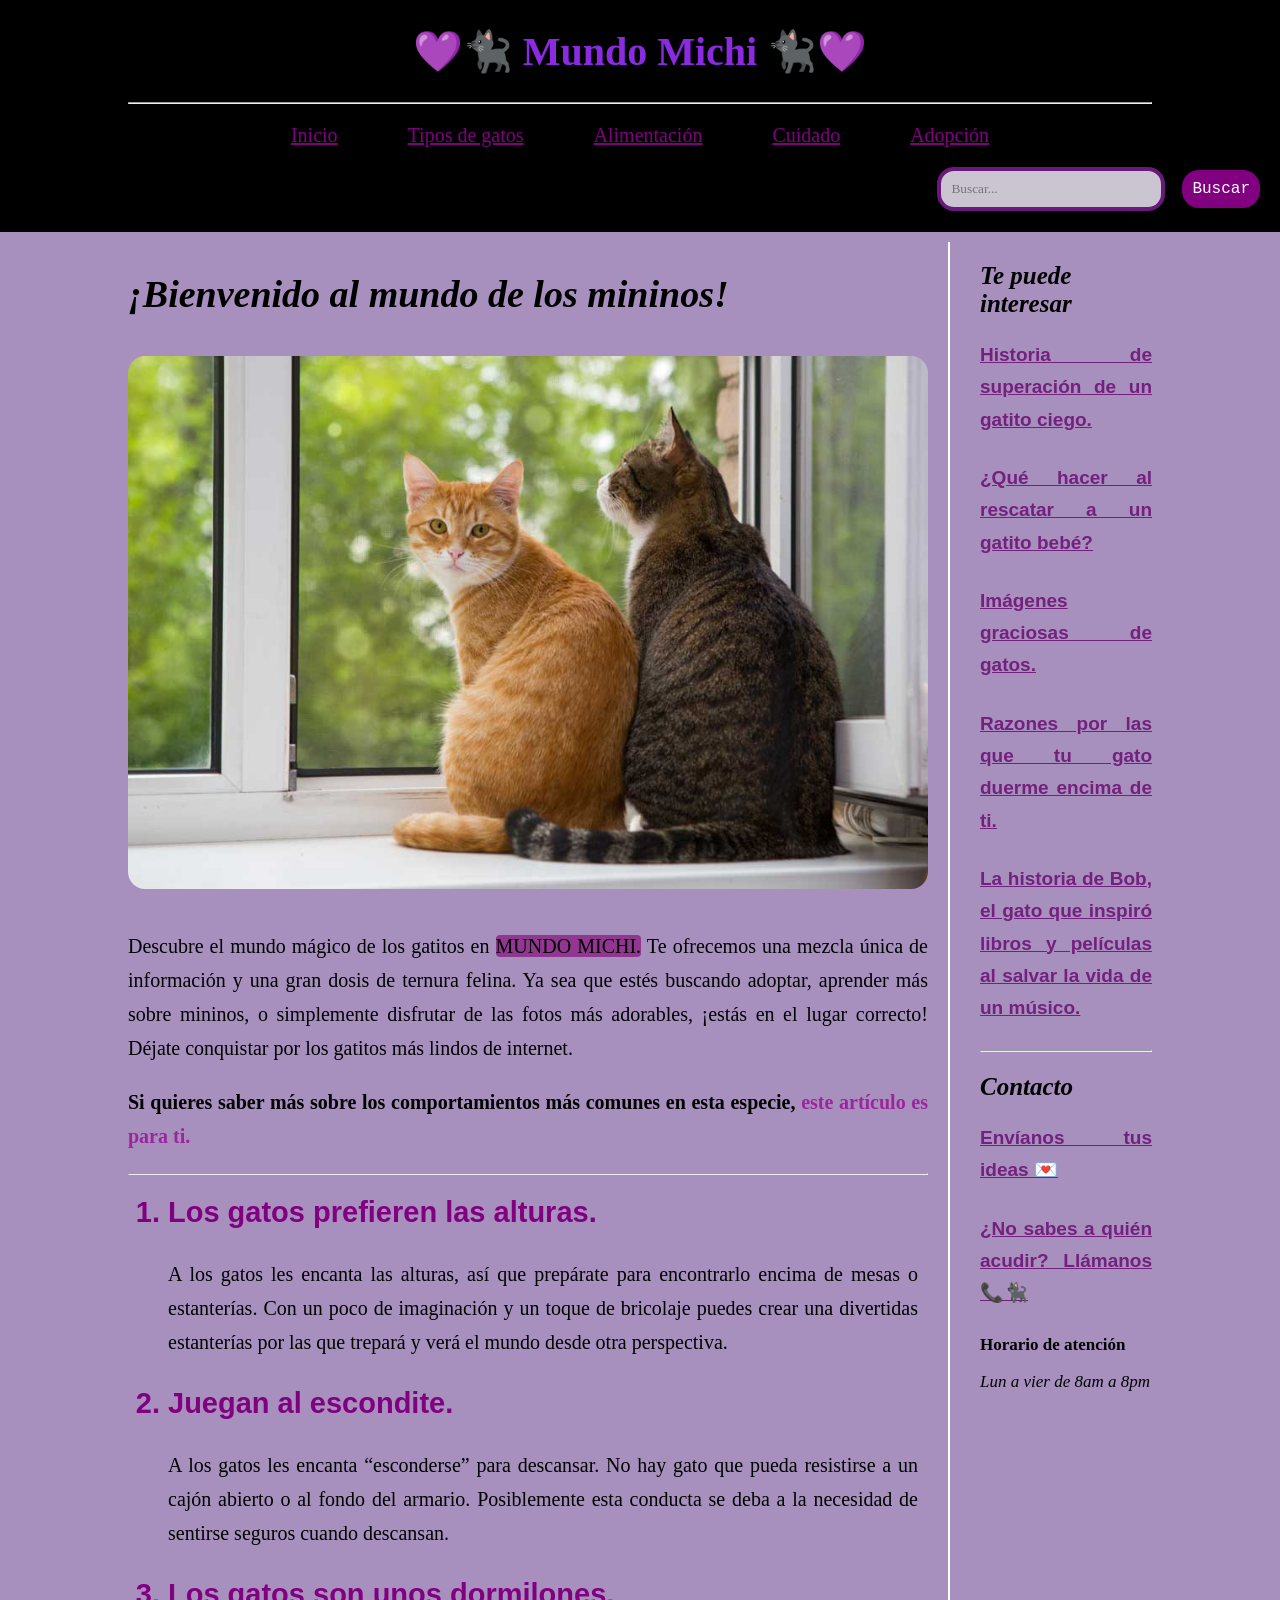
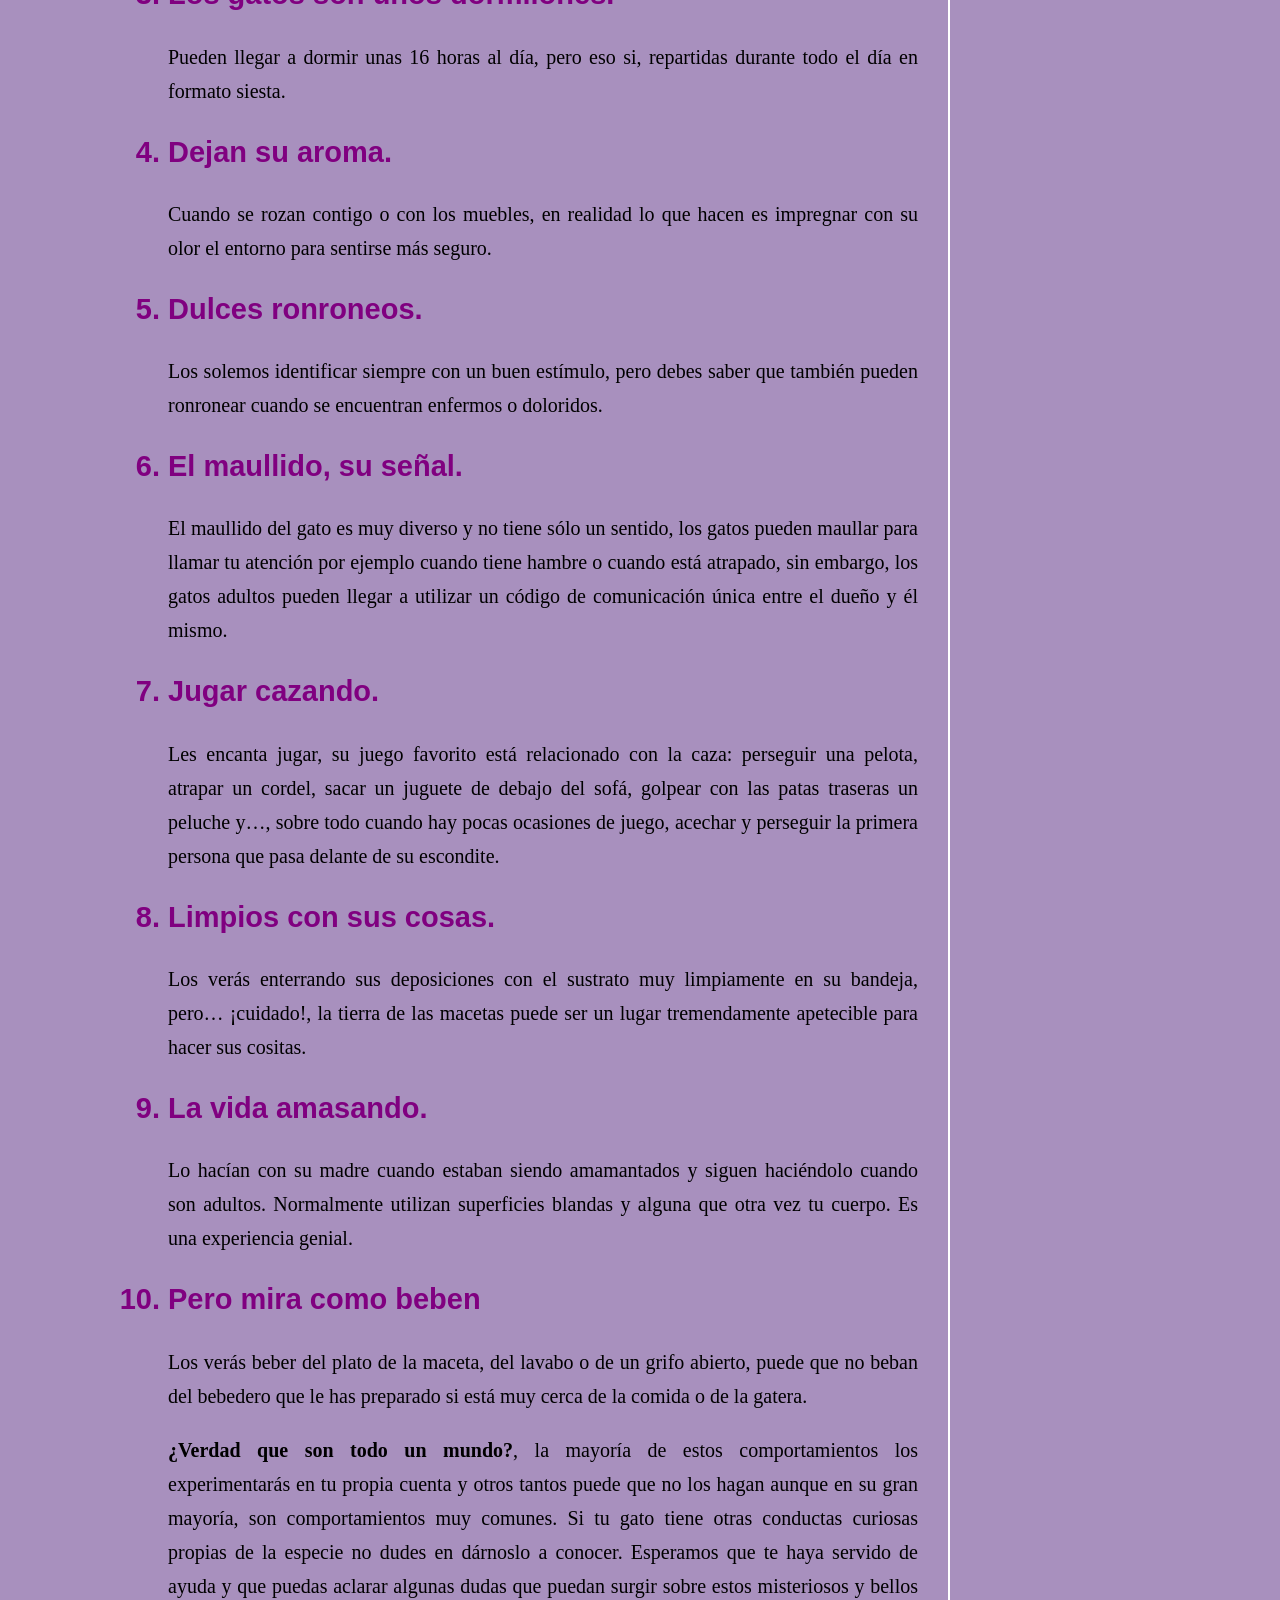
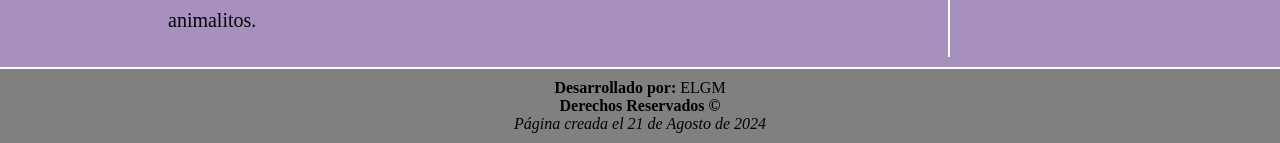
==== index.html @ 1149652b "Creación de la página número 4" ====
<!DOCTYPE html>
<html lang="en">
<head>
    <meta charset="UTF-8">
    <meta name="viewport" content="width=device-width, initial-scale=1.0">
    <title>MundoMichi</title>
    <link rel="stylesheet" href="estilos.css">
</head>
<body>
    <script src="app.js"></script>
    <header>
        <div class="miau">
            <h1>💜🐈‍⬛ Mundo Michi 🐈‍⬛💜</h1>
            <hr>
            <nav>
                <ul>
                    <li><a href="index.html">Inicio</a></li>
                    <li><a href="TiposDeGatos.html">Tipos de gatos</a></li>
                    <li><a href="Alimentacion.html">Alimentación</a></li>
                    <li><a href="Cuidado.html">Cuidado</a></li>
                    <li><a href="#">Adopción</a></li>
                </ul>
            </nav>
        </div>
            <div class="busqueda">
                <input type="text" class="caja-busqueda" placeholder="Buscar...">
                <button class="boton-busqueda">Buscar</button> 
            </div>
    </header>

    <main class="miau">
        <section class="miau2">
            <article>
                <h2><i>¡Bienvenido al mundo de los mininos!</i></h2>
                <img width="100px" src="img/gatito naranja y gris.jpg" alt="Gatitos naranja y gris">

                <p>Descubre el mundo mágico de los gatitos en <mark>MUNDO MICHI.</mark> Te ofrecemos una mezcla única de información y una gran dosis de ternura felina. Ya sea que estés buscando adoptar, aprender más sobre mininos, o simplemente disfrutar de las fotos más adorables, ¡estás en el lugar correcto! Déjate conquistar por los gatitos más lindos de internet.</p>
                <p><b>Si quieres saber más sobre los comportamientos más comunes en esta especie, <span style="color: rgb(156, 37, 156);">este artículo es para ti.</span></b></p>
                <hr>
                <ol>
                    <li>Los gatos prefieren las alturas.</li>
                    <p>A los gatos les encanta las alturas, así que prepárate para encontrarlo encima de mesas o estanterías. Con un poco de imaginación y un toque de bricolaje puedes crear una divertidas estanterías por las que trepará y verá el mundo desde otra perspectiva.</p>

                    <li>Juegan al escondite.</li>
                    <p>A los gatos les encanta “esconderse” para descansar. No hay gato que pueda resistirse a un cajón abierto o al fondo del armario. Posiblemente esta conducta se deba a la necesidad de sentirse seguros cuando descansan.</p>

                    <li>Los gatos son unos dormilones.</li>
                    <p>Pueden llegar a dormir unas 16 horas al día, pero eso si, repartidas durante todo el día en formato siesta.</p>

                    <li>Dejan su aroma.</li>
                    <p>Cuando se rozan contigo o con los muebles, en realidad lo que hacen es impregnar con su olor el entorno para sentirse más seguro.</p>

                    <li>Dulces ronroneos.</li>
                    <p>Los solemos identificar siempre con un buen estímulo, pero debes saber que también pueden ronronear cuando se encuentran enfermos o doloridos.</p>

                    <li>El maullido, su señal.</li>
                    <p>El maullido del gato es muy diverso y no tiene sólo un sentido, los gatos pueden maullar para llamar tu atención por ejemplo cuando tiene hambre o cuando está atrapado, sin embargo, los gatos adultos pueden llegar a utilizar un código de comunicación única entre el dueño y él mismo.</p>

                    <li>Jugar cazando.</li>
                    <p>Les encanta jugar, su juego favorito está relacionado con la caza: perseguir una pelota, atrapar un cordel, sacar un juguete de debajo del sofá, golpear con las patas traseras un peluche y…, sobre todo cuando hay pocas ocasiones de juego, acechar y perseguir la primera persona que pasa delante de su escondite.</p>

                    <li>Limpios con sus cosas.</li>
                    <p>Los verás enterrando sus deposiciones con el sustrato muy limpiamente en su bandeja, pero… ¡cuidado!, la tierra de las macetas puede ser un lugar tremendamente apetecible para hacer sus cositas.</p>

                    <li>La vida amasando.</li>
                    <p>Lo hacían con su madre cuando estaban siendo amamantados y siguen haciéndolo cuando son adultos. Normalmente utilizan superficies blandas y alguna que otra vez tu cuerpo. Es una experiencia genial.</p>

                    <li>Pero mira como beben</li>
                    <p>Los verás beber del plato de la maceta, del lavabo o de un grifo abierto, puede que no beban del bebedero que le has preparado si está muy cerca de la comida o de la gatera.</p>
                    <p><b>¿Verdad que son todo un mundo?</b>, la mayoría de estos comportamientos los experimentarás en tu propia cuenta y otros tantos puede que no los hagan aunque en su gran mayoría, son comportamientos muy comunes. Si tu gato tiene otras conductas curiosas propias de la especie no dudes en dárnoslo a conocer.</a> Esperamos que te haya servido de ayuda y que puedas aclarar algunas dudas que puedan surgir sobre estos misteriosos y bellos animalitos.</p>
                </ol>
            </article>
        </section>

        <aside class="barralat">
            <h2><i>Te puede interesar</i></h2>
            <a href="https://www.infobae.com/mascotas/2023/05/25/la-historia-del-gato-ciego-que-vagaba-por-las-calles-en-busca-de-un-amigo/#:~:text=Un%20gato%20anaranjado%20ciego%20cumpli%C3%B3,le%20pudiera%20cambiar%20la%20vida." target="_blank">Historia de superación de un gatito ciego.</a>

            <a href="https://banapar.org/que-hacer-al-rescatar-un-gato-bebe/#:~:text=Si%20te%20encuentras%20con%20una,seguridad%20de%20volver%20por%20ellos.">¿Qué hacer al rescatar a un gatito bebé?</a>

            <a href="https://unsplash.com/es/s/fotos/memes-de-gatos-graciosos">Imágenes graciosas de gatos.</a>

            <a href="https://www.petys.com/blog-de-expertos/4-razones-por-las-que-tu-gato-duerme-encima-de-ti/#:~:text=Dormir%20sobre%20su%20due%C3%B1o%20es,nosotros%20es%20una%20de%20ellas.">Razones por las que tu gato duerme encima de ti.</a>

            <a href="https://www.clarin.com/viste/historia-bob-gato-salvo-vida-musico-james-bowen-inspiro-libros-peliculas_0_L1JZMlxkY.html#:~:text=Aquel%20d%C3%ADa%20de%202007%2C%20James,y%20otra%20serie%20de%20publicaciones.">La historia de Bob, el gato que inspiró libros y películas al salvar la vida de un músico.</a>
            <hr>
            <h2><i>Contacto</i></h2>
            <a href="mailto: MundoMichi@felinosdelmundo.com">Envíanos tus ideas 💌</a>
            <a href="tel:3131001417">¿No sabes a quién acudir? Llámanos 📞🐈‍⬛</a>
            <p><b>Horario de atención</b></p>
            <p><i>Lun a vier de 8am a 8pm</i></p>
        </aside>
    </main>

    <footer>
        <div>
            <p><b>Desarrollado por:</b> ELGM</p>
            <p><b>Derechos Reservados &copy;</b></p>
        </div>
        <p><time datetime="2024/08/21T11:00"><i>Página creada el 21 de Agosto de 2024</i></time></p>
    </footer>

</body>
</html>
---- estilos.css ----
body {
    background-color: rgb(168, 144, 190);
    padding: 0;
    width: 100%;
    margin: 0;
}

.miau {
    width: 80%;
    margin: 0 auto;
}

.ali {
    width: 80%;
    margin: 0 auto;
}

header {
    background-color: black;
    color:blueviolet;
    font-size: 20px;
    font-family: fantasy;
    text-align: center;
    padding: 1px 0;
}

header h1 {
    text-align: center;
}

main {
    text-align: center;
    font-size: 13px;
    display: flex;
    justify-content: space-between;
    padding: 10px;

}

mark {
    background-color: rgb(145, 54, 145);
    border-radius: 4px;
}

nav ul {
    list-style-type: none;
    margin: 20px 0;
    padding: 0;
    display: flex;
    justify-content: center;
}

nav ul li {
    margin: 0 35px;
}

nav ul li a {
    color: purple;
}

.busqueda {
    display: flex;
    justify-content: flex-end;
    align-items: center;
    margin: 20px;
}

.caja-busqueda {
    width: 100%;
    max-width: 200px;
    padding: 10px;
    margin-right: 17px;
    background-color: rgb(203, 197, 210);
    color: purple;
    font-family: fantasy;
    border-color: rgb(105, 24, 124);
    border-width: 4px;
    border-style: solid;
    border-radius: 17px;
}

.boton-busqueda {
    padding: 10px;
    border: none;
    border-radius: 17px;
    background-color: purple;
    color: white;
    font-size: 16px;
    cursor: pointer;
    font-family: monospace;
}

.miau2 {
    flex: 3;
    padding-right: 20px;
}

.miau2 article {
    margin-bottom: 20px;
}

.miau2 h2 {
    margin-top: 30px;
    text-align: left;
    font-size: 38px;
    font-family: 'Franklin Gothic Medium';
}

.miau2 h3 {
    text-align: left;
    font-size: 20px;
    font-family:'Times New Roman', Times, serif;
    line-height: 1.7;
}

.miau2 p {
    text-align: justify;
    font-size: 20px;
    font-family:'Times New Roman';
    line-height: 1.7;
    max-width: 800px;
}

.miau2 img {
    width: 800px;
    display: block;
    margin: 40px 0;
    border-radius: 17px;
}

.miau2 ol li {
    text-align: justify;
    font-size: 29px;
    font-family:'Gill Sans', 'Gill Sans MT', Calibri, 'Trebuchet MS', sans-serif;
    line-height: 1.7;
    max-width: 600px;
    font-weight: bold;
    color: purple;
}

.miau2 ol p {
    text-align: justify;
    font-size: 20px;
    max-width: 750px;
}

aside.barralat {
    flex: 1;
    padding-left: 30px;
    border-left: 2px solid white;
    text-align: left;
}

aside.barralat h2 {
    margin-top: 30;
    font-size: 25px;
    color: black;
}

aside.barralat ul {
    list-style: none;
    padding: 0;
    margin: 0;
}

aside.barralat li {
    margin-bottom: 10px;
}

aside.barralat a {
    color: rgb(115, 33, 124);
    font-size: 19px;
    font-family:Arial, Helvetica, sans-serif;
    font-weight: bold;
    text-align: justify;
    line-height: 1.7;
    display: block;
    margin-bottom: 26px;
}

aside.barralat p {
    font-size: 17px;
    font-family: 'Times New Roman', Times, serif;
}

aside.barralat iframe {
    display: block;
    margin-bottom: 26px;
}

footer {
    background-color: gray;
    padding: 10px 0;
    text-align: center;
    border-top: 2px solid white;
}

footer p {
    margin: 0;
}

.img-texto {
    display: flex;
    align-items: flex-start;
    gap: 20px;
}

.img {
    max-width: 200px;
    height: 400px;
    object-fit: cover;
    border-radius: 45px;
}

.img-texto-body {
    max-width: 600px;
    text-align: justify;
}

.img-texto-body h3 {
    font-size: 25px;
    color: black;
    padding: 17px;
    margin-bottom: 0px;
}

.img-texto-body p {
    font-size: 20px;
    color: rgb(88, 12, 90);
    line-height: 1.4;
    text-align: justify;
    padding: 17px;
    margin-top: 0px;
    margin-bottom: 0px;
}

.ali article{
    margin-bottom: 20px;
}

.ali h2 {
    margin-top: 30px;
    text-align: center;
    font-size: 38px;
    font-family: 'Franklin Gothic Medium';
}

.ali p {
    text-align: justify;
    font-size: 20px;
    font-family:'Times New Roman';
    line-height: 1.7;
}

.img-texto-ali {
    display: flex;
    gap: 20px;
}

.img-texto-body-ali {
    max-width: 100%;
    text-align: justify;
}

.img-texto-body-ali h3 {
    font-size: 25px;
    color: black;
    padding: 17px;
    margin-bottom: 0px;
}

.img-texto-body-ali p {
    font-size: 17px;
    color: rgb(88, 12, 90);
    line-height: 1.4;
    text-align: justify;
    padding: 17px;
    margin-top: 0px;
    margin-bottom: 0px;
}

.img-ali{
    max-width: 400px;
    height: 300px;
    object-fit: cover;
    border-radius: 45px;
    margin-top: 40px;
}
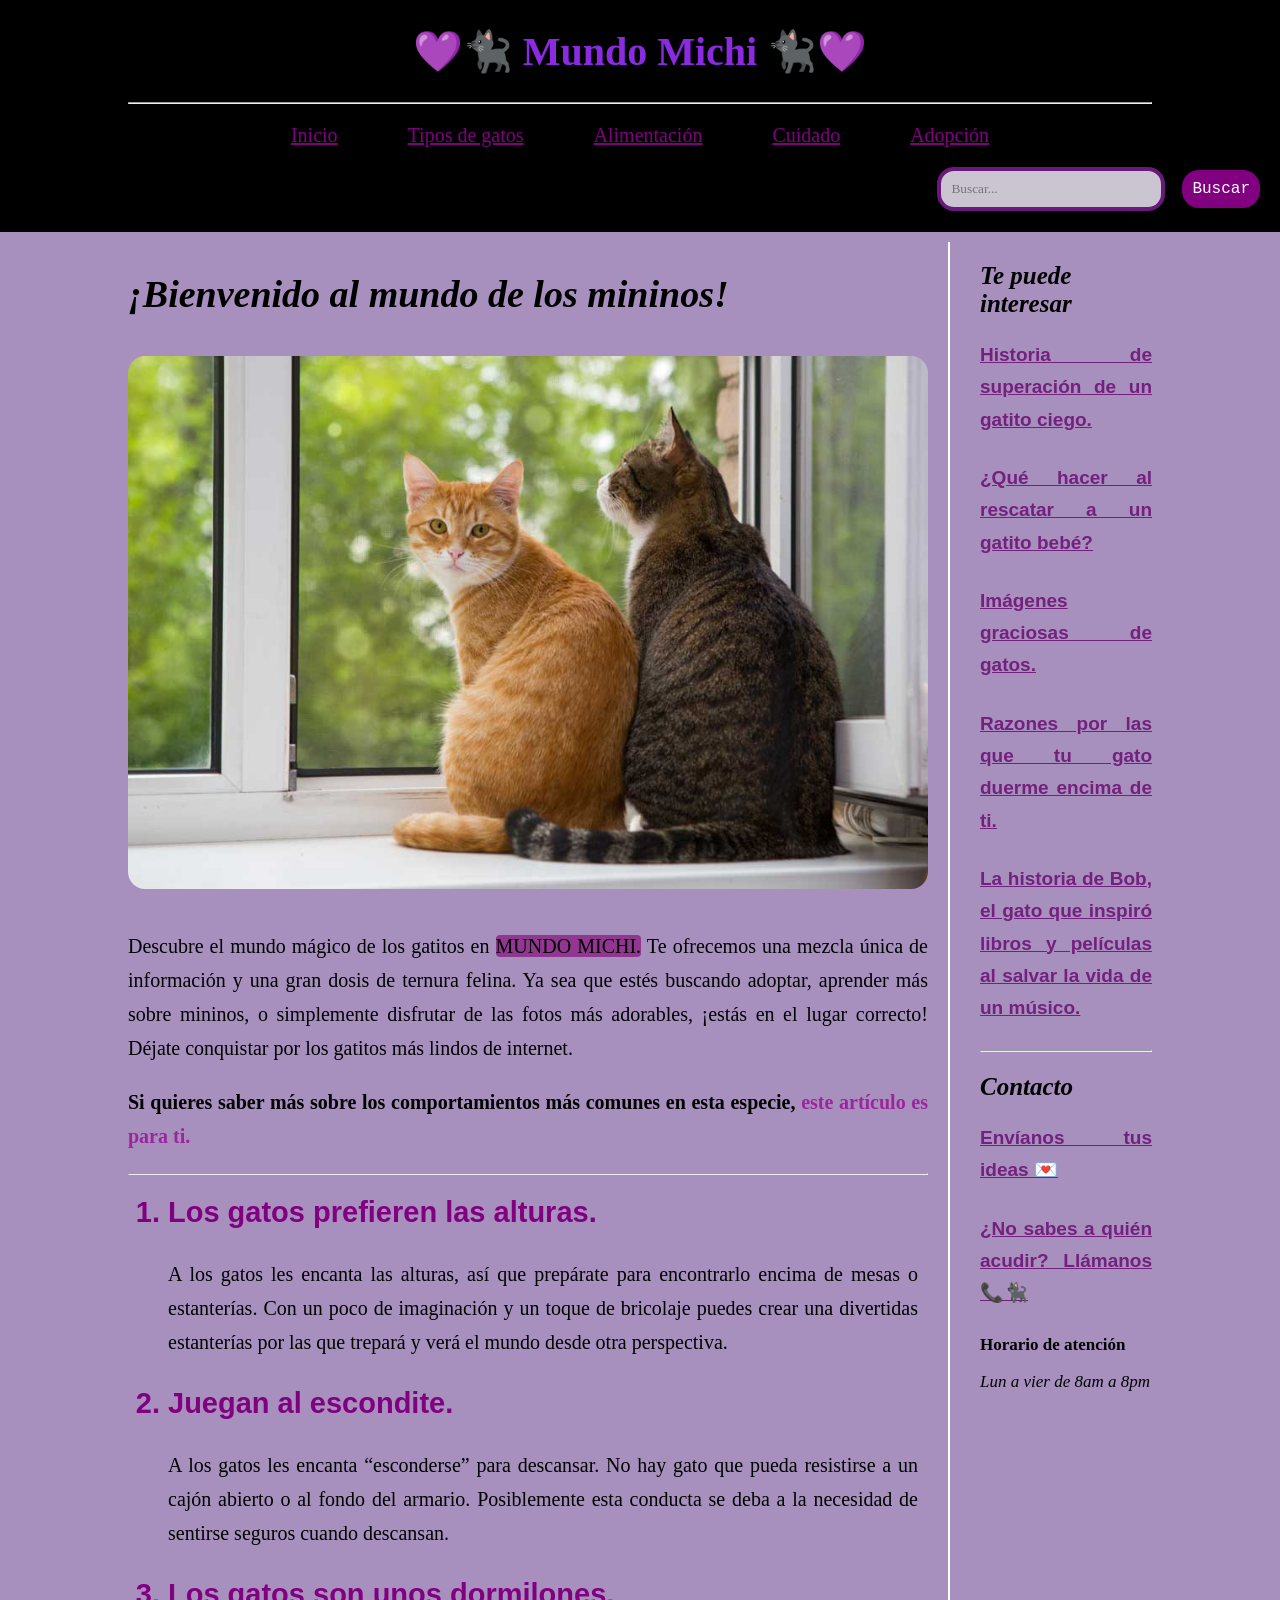
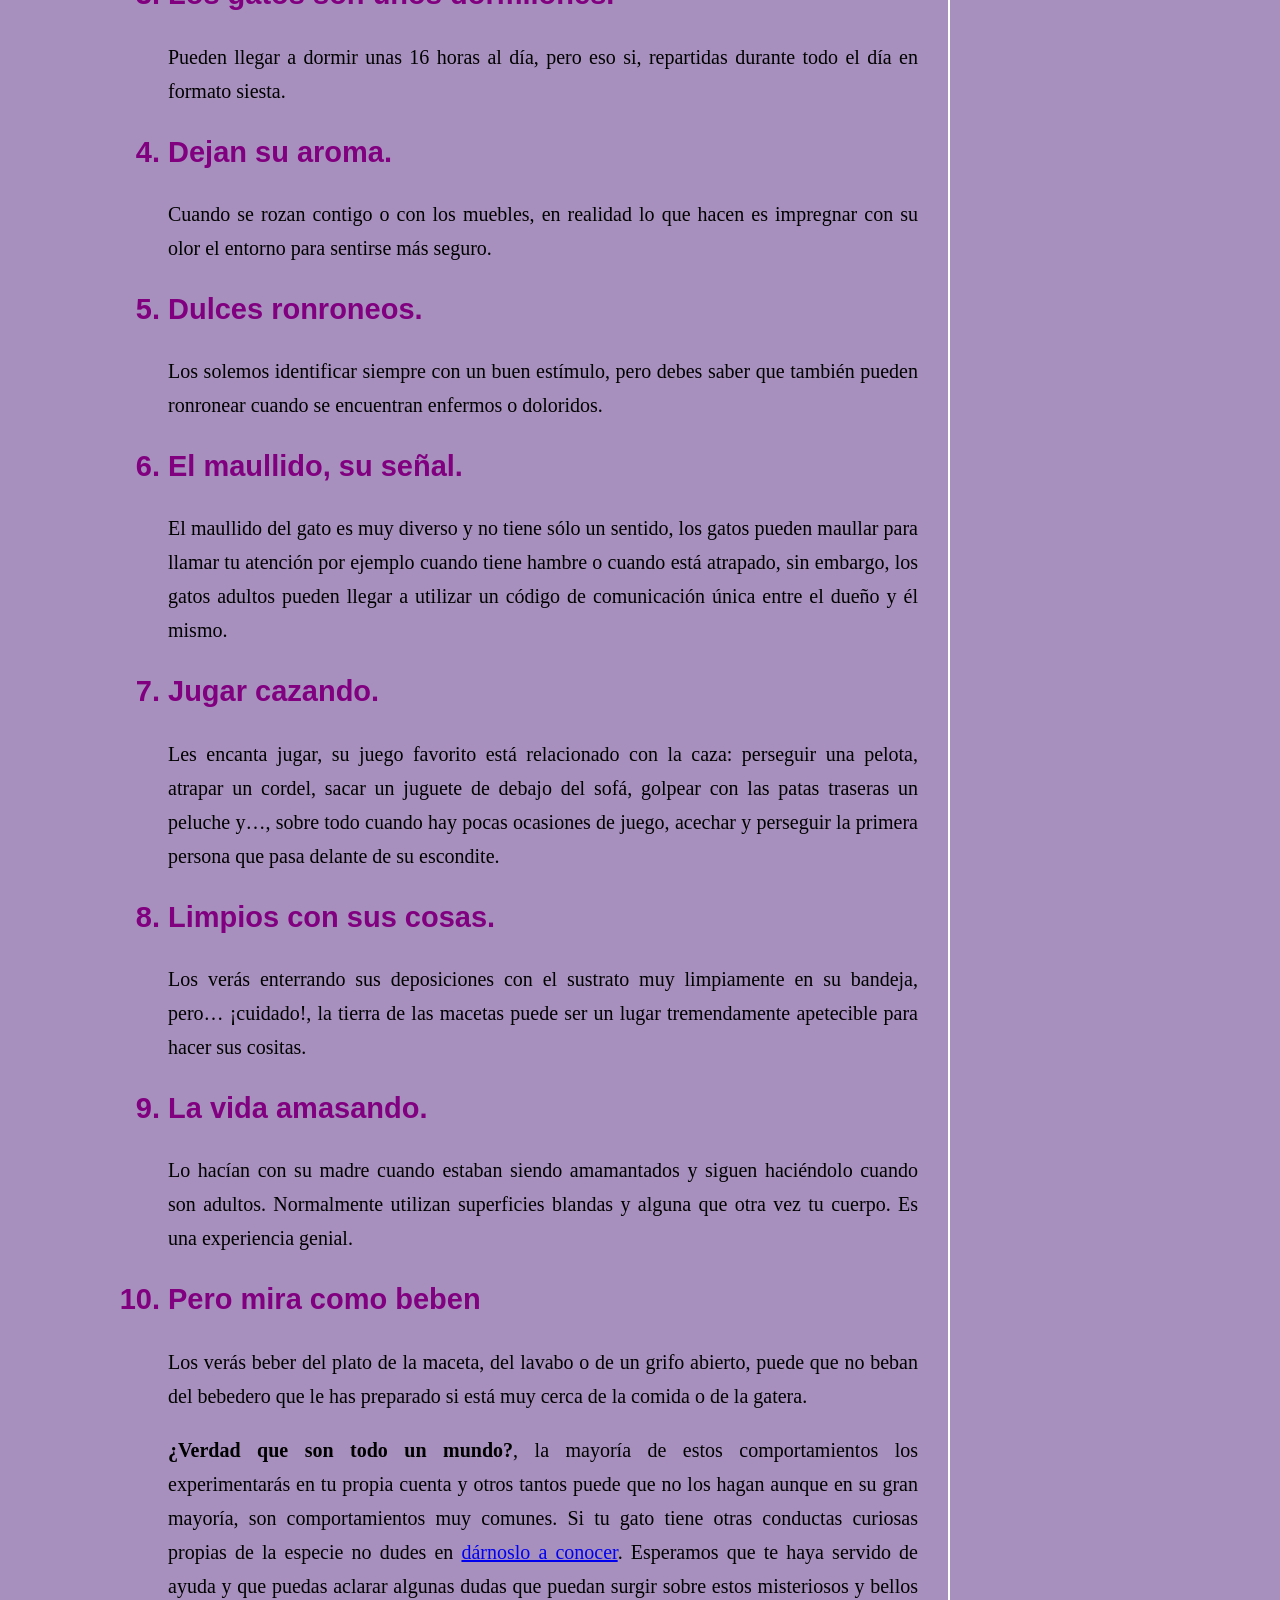
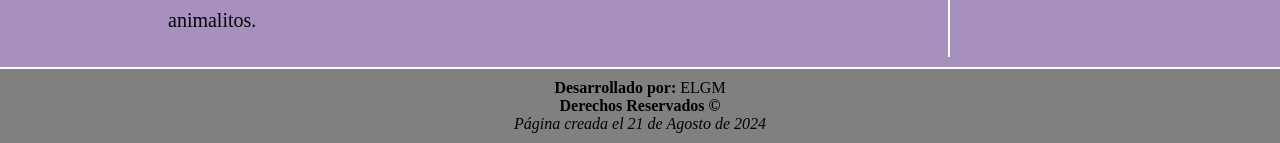
==== commit 65c5396b: "Modificaciones en estilos" ====
--- a/index.html
+++ b/index.html
@@ -67,7 +67,7 @@
 
                     <li>Pero mira como beben</li>
                     <p>Los verás beber del plato de la maceta, del lavabo o de un grifo abierto, puede que no beban del bebedero que le has preparado si está muy cerca de la comida o de la gatera.</p>
-                    <p><b>¿Verdad que son todo un mundo?</b>, la mayoría de estos comportamientos los experimentarás en tu propia cuenta y otros tantos puede que no los hagan aunque en su gran mayoría, son comportamientos muy comunes. Si tu gato tiene otras conductas curiosas propias de la especie no dudes en dárnoslo a conocer.</a> Esperamos que te haya servido de ayuda y que puedas aclarar algunas dudas que puedan surgir sobre estos misteriosos y bellos animalitos.</p>
+                    <p><b>¿Verdad que son todo un mundo?</b>, la mayoría de estos comportamientos los experimentarás en tu propia cuenta y otros tantos puede que no los hagan aunque en su gran mayoría, son comportamientos muy comunes. Si tu gato tiene otras conductas curiosas propias de la especie no dudes en <a href="#Contacto">dárnoslo a conocer</a>.</a> Esperamos que te haya servido de ayuda y que puedas aclarar algunas dudas que puedan surgir sobre estos misteriosos y bellos animalitos.</p>
                 </ol>
             </article>
         </section>
@@ -84,7 +84,7 @@
 
             <a href="https://www.clarin.com/viste/historia-bob-gato-salvo-vida-musico-james-bowen-inspiro-libros-peliculas_0_L1JZMlxkY.html#:~:text=Aquel%20d%C3%ADa%20de%202007%2C%20James,y%20otra%20serie%20de%20publicaciones.">La historia de Bob, el gato que inspiró libros y películas al salvar la vida de un músico.</a>
             <hr>
-            <h2><i>Contacto</i></h2>
+            <h2 id="Contacto"><i>Contacto</i></h2>
             <a href="mailto: MundoMichi@felinosdelmundo.com">Envíanos tus ideas 💌</a>
             <a href="tel:3131001417">¿No sabes a quién acudir? Llámanos 📞🐈‍⬛</a>
             <p><b>Horario de atención</b></p>
--- a/estilos.css
+++ b/estilos.css
@@ -185,7 +185,10 @@
 
 aside.barralat iframe {
     display: block;
-    margin-bottom: 26px;
+    margin-top: 36px;
+    margin-bottom: 36px;
+    width: 300px;
+    height: 215px;
 }
 
 footer {
@@ -285,4 +288,65 @@
     object-fit: cover;
     border-radius: 45px;
     margin-top: 40px;
+    margin-bottom: 40px;
+}
+
+.img-texto-body-ali ul li {
+    text-align: justify;
+    font-size: 17px;
+    font-family:'Gill Sans', 'Gill Sans MT', Calibri, 'Trebuchet MS', sans-serif;
+    line-height: 1.4;
+    max-width: 600px;
+    color: rgb(137, 19, 46);
+}
+
+.sin-punto {
+    list-style-type: none;
+}
+
+aside.alim h4{
+    font-size: 20px;
+    font-family: 'Times New Roman', Times, serif;
+    text-align: center;
+    background-color: rgb(32, 0, 35);
+    color: rgb(174, 142, 173);
+    padding: 20px;
+}
+
+.embed-alim {
+    display: flex;
+    gap: 50px;
+    padding-left: 30px;
+}
+
+embed {
+    width: 450px;
+    height: 300px;
+    border-radius: 40px;
+    margin-top: 10px;
+    margin-bottom: 30px;
+}
+
+video {
+    width: 450px;
+    height: 300px;
+    border-radius: 40px;
+    margin-top: 10px;
+    margin-bottom: 30px;
+}
+
+iframe {
+    width: 450px;
+    height: 300px;
+    border-radius: 40px;
+    margin-top: 10px;
+    margin-bottom: 30px;
+}
+
+.img-minino {
+    width: 800px;
+    height: 500px;
+    border-radius: 40px;
+    margin-top: 5px;
+    margin-bottom: 30px;
 }
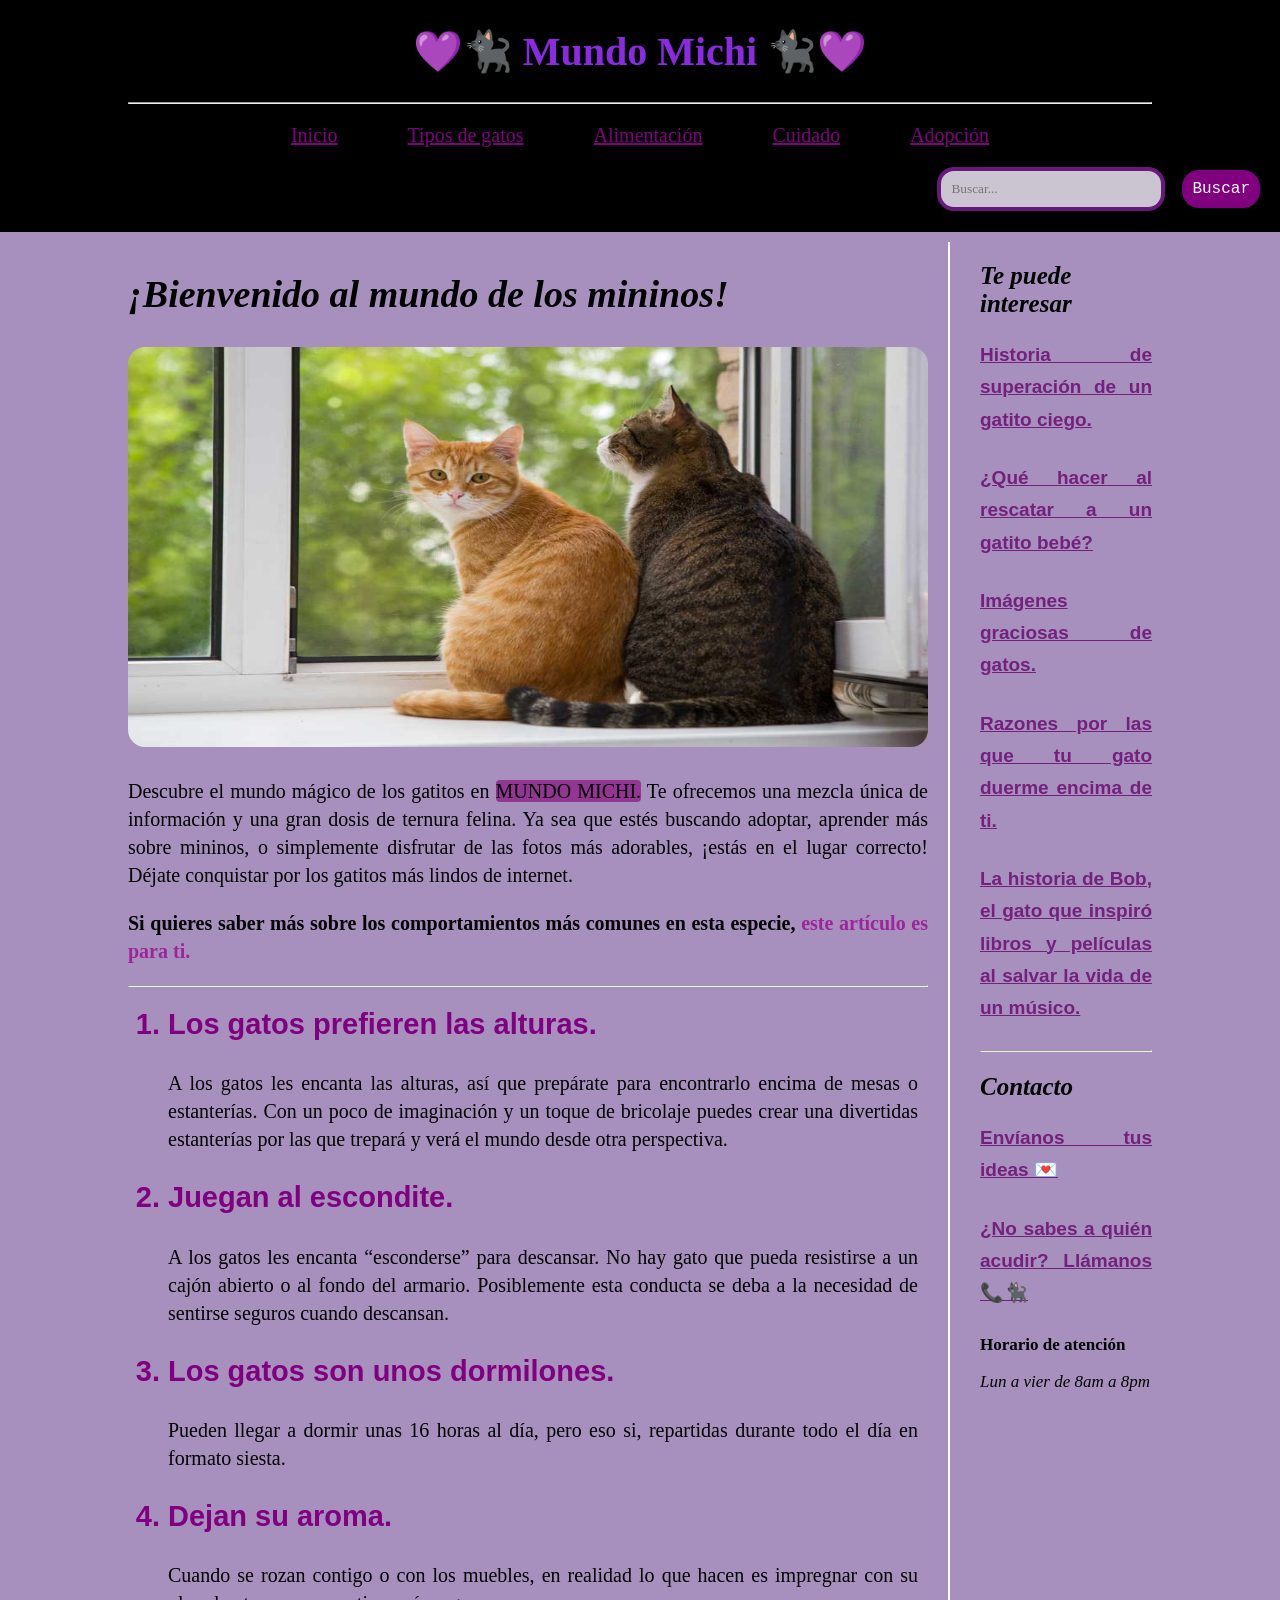
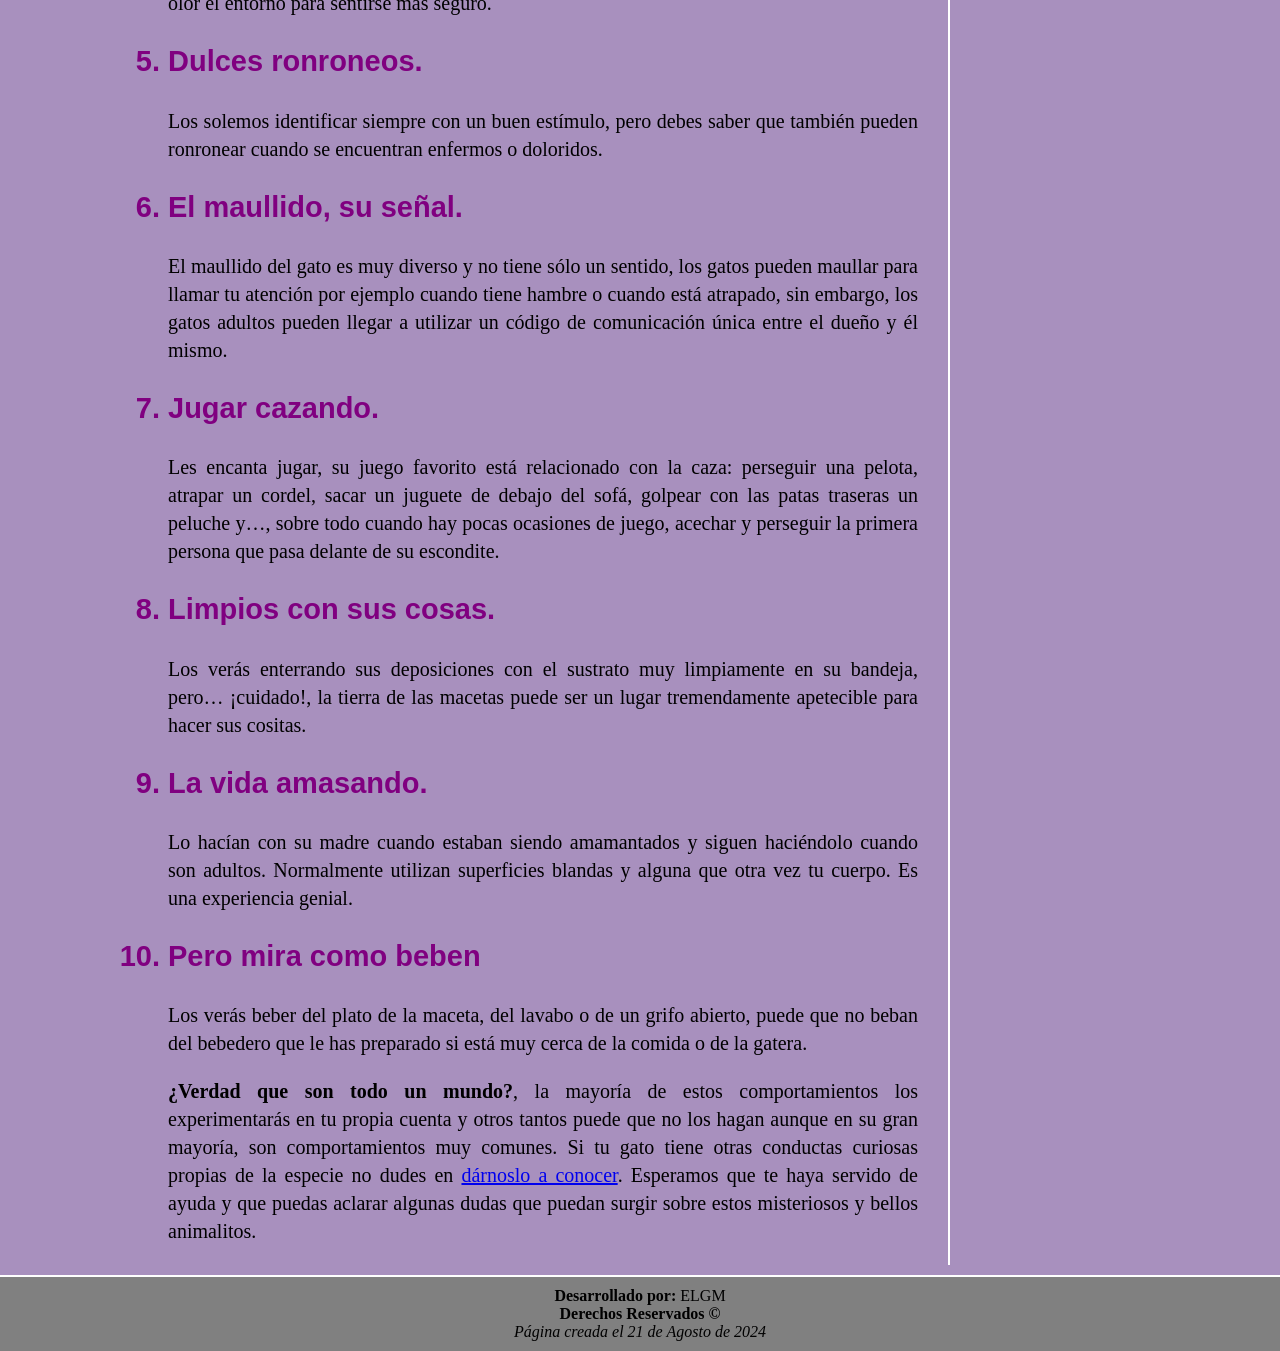
==== commit d30b192d: "Página 5 terminada" ====
--- a/index.html
+++ b/index.html
@@ -18,7 +18,7 @@
                     <li><a href="TiposDeGatos.html">Tipos de gatos</a></li>
                     <li><a href="Alimentacion.html">Alimentación</a></li>
                     <li><a href="Cuidado.html">Cuidado</a></li>
-                    <li><a href="#">Adopción</a></li>
+                    <li><a href="Adopcion.html">Adopción</a></li>
                 </ul>
             </nav>
         </div>
--- a/estilos.css
+++ b/estilos.css
@@ -117,14 +117,16 @@
     text-align: justify;
     font-size: 20px;
     font-family:'Times New Roman';
-    line-height: 1.7;
+    line-height: 1.4;
     max-width: 800px;
 }
 
 .miau2 img {
     width: 800px;
+    height: 400px;
     display: block;
-    margin: 40px 0;
+    margin-top: 30px;
+    margin-bottom: 30px;
     border-radius: 17px;
 }
 
@@ -189,6 +191,11 @@
     margin-bottom: 36px;
     width: 300px;
     height: 215px;
+}
+
+aside.barralat pre {
+    font-weight: bold;
+    font-size: 14px;
 }
 
 footer {
@@ -349,4 +356,20 @@
     border-radius: 40px;
     margin-top: 5px;
     margin-bottom: 30px;
+}
+
+.comparaciones dt{
+    font-size: 20px;
+    font-family:'Times New Roman', Times, serif;
+    font-weight: bold;
+    margin-top: 40px;
+    margin-bottom: 20px;
+    color: rgb(91, 10, 46);
+}
+
+.comparaciones dd{
+    font-size: 17px;
+    font-family:'Times New Roman', Times, serif;
+    margin-top: 20px;
+    margin-bottom: 20px;
 }
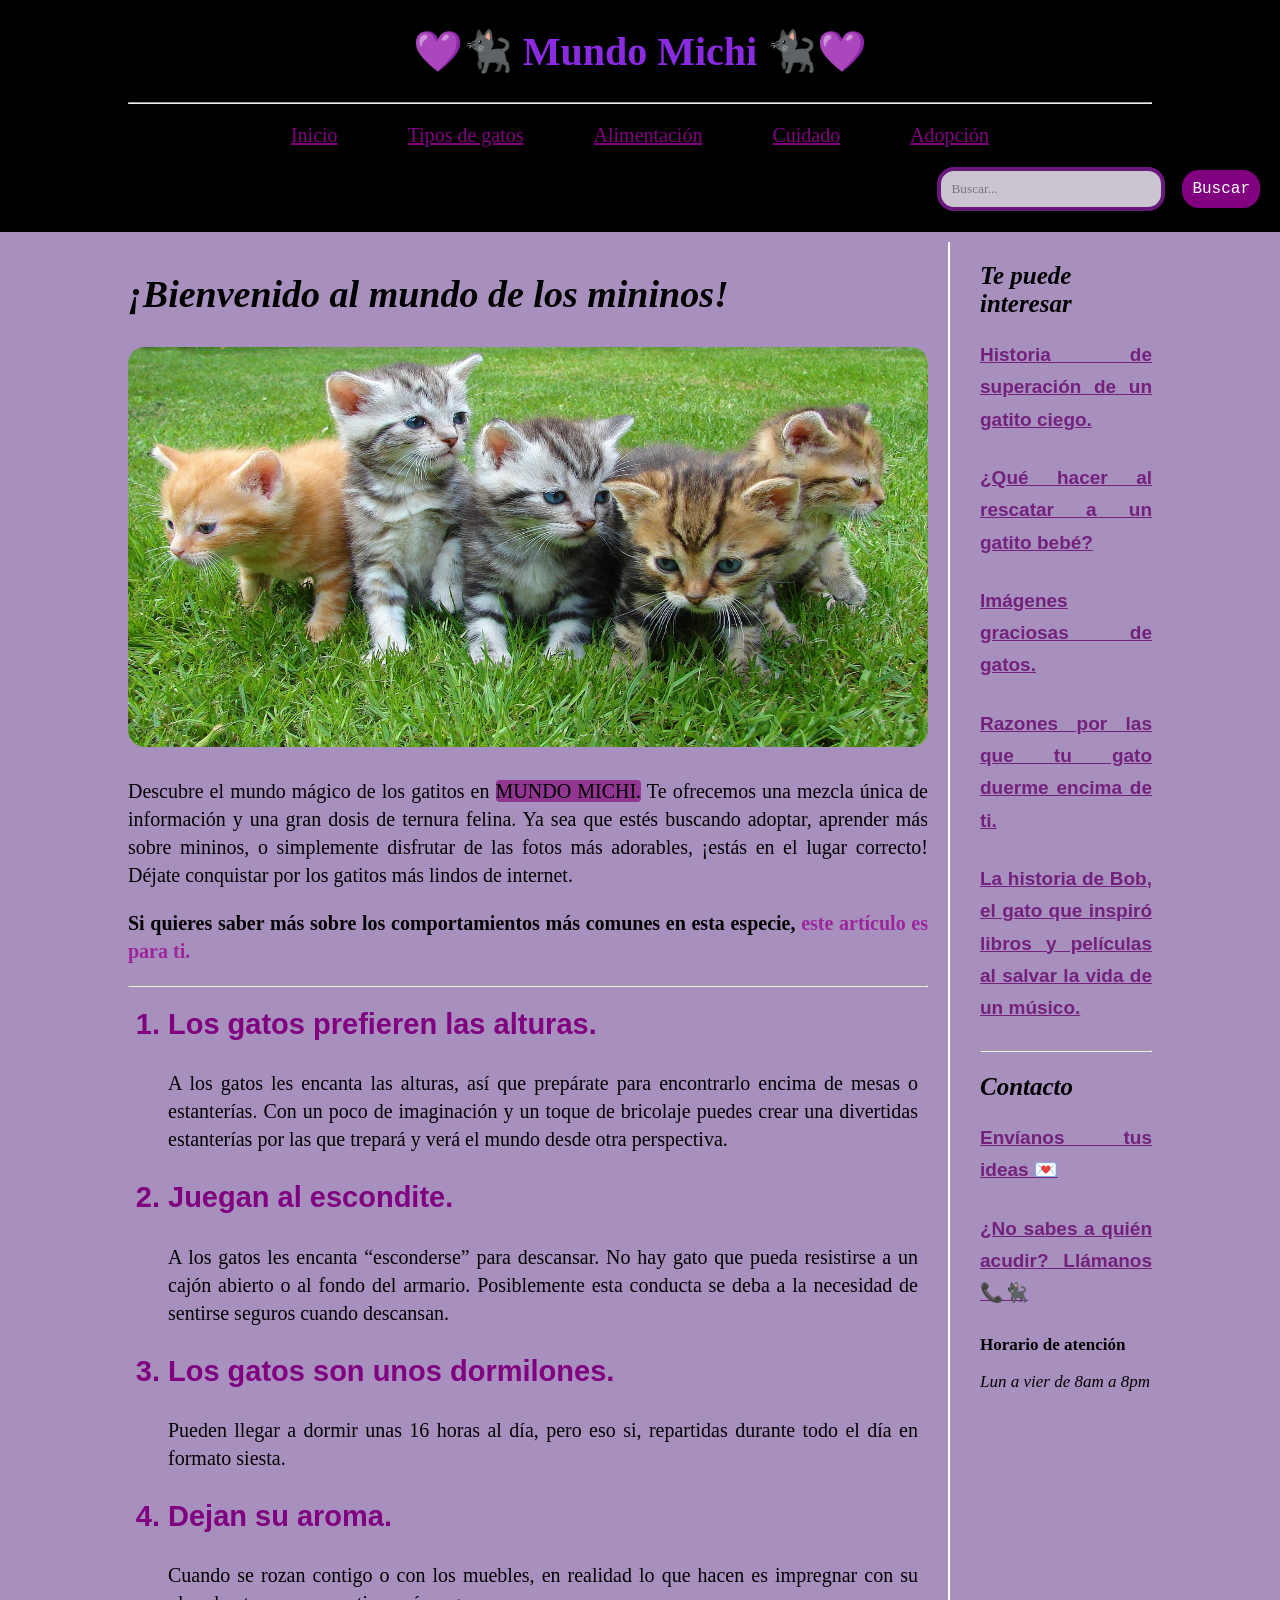
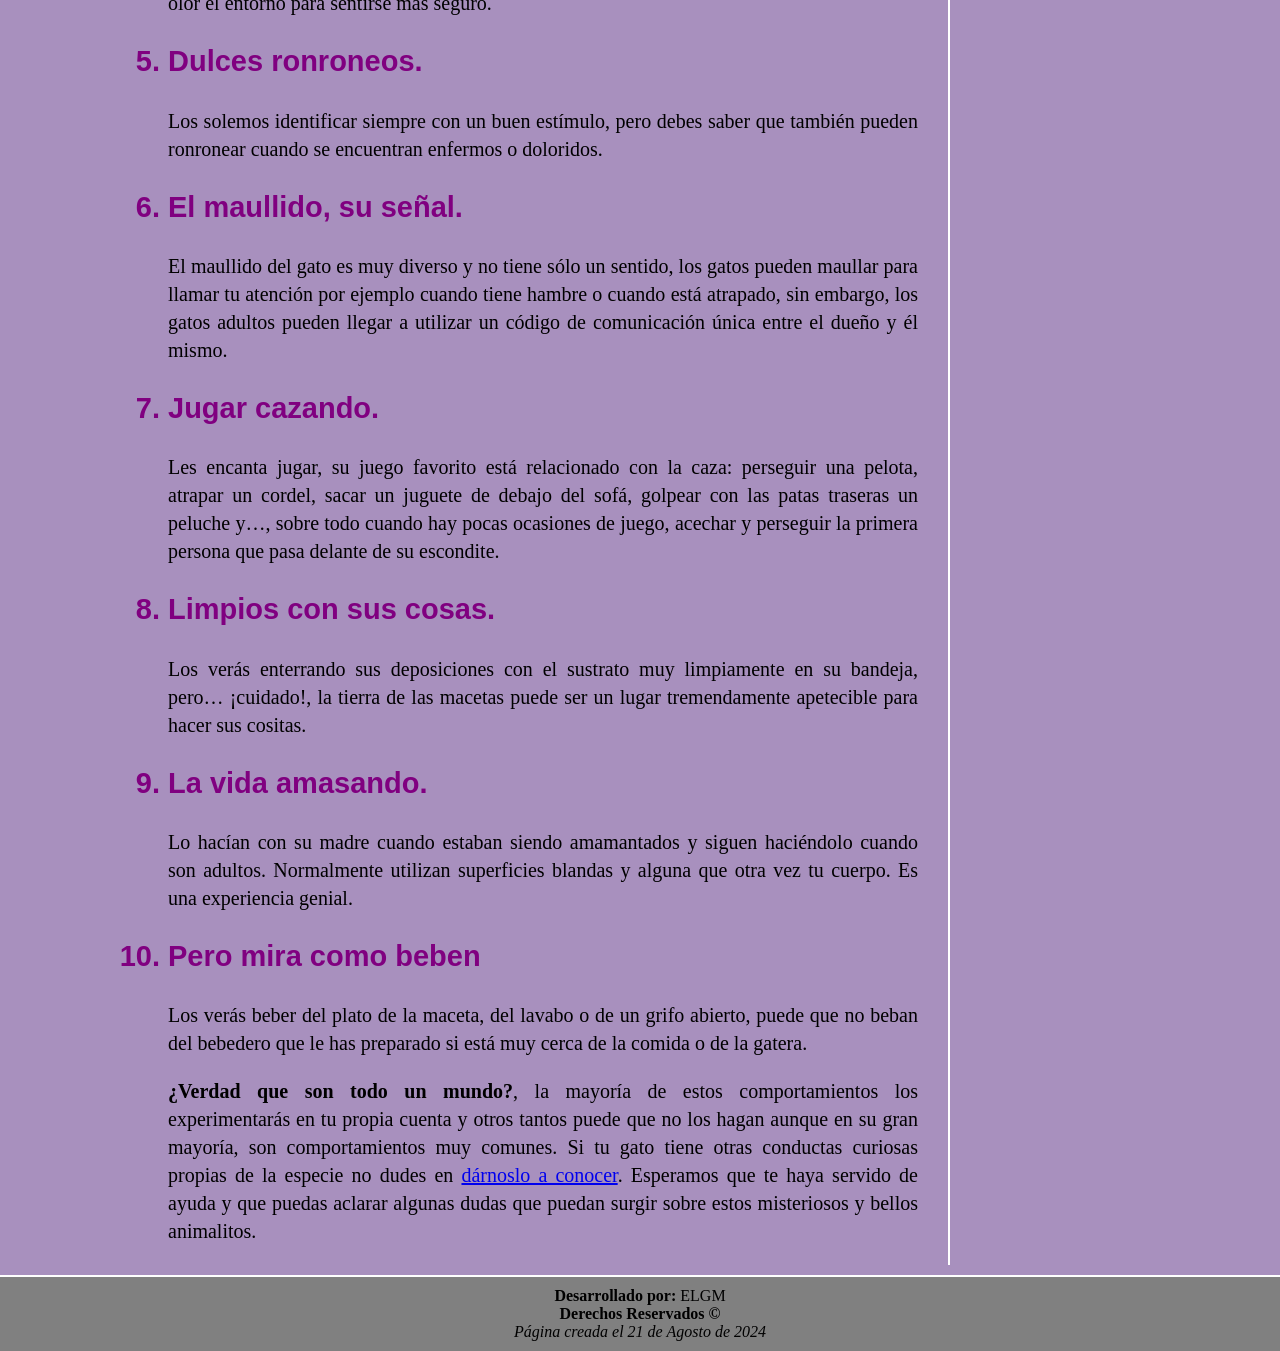
==== commit 1218bf7a: "Cambié la foto de la página principal" ====
--- a/index.html
+++ b/index.html
@@ -32,7 +32,7 @@
         <section class="miau2">
             <article>
                 <h2><i>¡Bienvenido al mundo de los mininos!</i></h2>
-                <img width="100px" src="img/gatito naranja y gris.jpg" alt="Gatitos naranja y gris">
+                <img width="100px" src="img/GatitosBebé.jpg" alt="Gatitos bebé en el pasto">
 
                 <p>Descubre el mundo mágico de los gatitos en <mark>MUNDO MICHI.</mark> Te ofrecemos una mezcla única de información y una gran dosis de ternura felina. Ya sea que estés buscando adoptar, aprender más sobre mininos, o simplemente disfrutar de las fotos más adorables, ¡estás en el lugar correcto! Déjate conquistar por los gatitos más lindos de internet.</p>
                 <p><b>Si quieres saber más sobre los comportamientos más comunes en esta especie, <span style="color: rgb(156, 37, 156);">este artículo es para ti.</span></b></p>
@@ -76,13 +76,13 @@
             <h2><i>Te puede interesar</i></h2>
             <a href="https://www.infobae.com/mascotas/2023/05/25/la-historia-del-gato-ciego-que-vagaba-por-las-calles-en-busca-de-un-amigo/#:~:text=Un%20gato%20anaranjado%20ciego%20cumpli%C3%B3,le%20pudiera%20cambiar%20la%20vida." target="_blank">Historia de superación de un gatito ciego.</a>
 
-            <a href="https://banapar.org/que-hacer-al-rescatar-un-gato-bebe/#:~:text=Si%20te%20encuentras%20con%20una,seguridad%20de%20volver%20por%20ellos.">¿Qué hacer al rescatar a un gatito bebé?</a>
+            <a href="https://banapar.org/que-hacer-al-rescatar-un-gato-bebe/#:~:text=Si%20te%20encuentras%20con%20una,seguridad%20de%20volver%20por%20ellos." target="_blank">¿Qué hacer al rescatar a un gatito bebé?</a>
 
-            <a href="https://unsplash.com/es/s/fotos/memes-de-gatos-graciosos">Imágenes graciosas de gatos.</a>
+            <a href="https://unsplash.com/es/s/fotos/memes-de-gatos-graciosos" target="_blank">Imágenes graciosas de gatos.</a>
 
-            <a href="https://www.petys.com/blog-de-expertos/4-razones-por-las-que-tu-gato-duerme-encima-de-ti/#:~:text=Dormir%20sobre%20su%20due%C3%B1o%20es,nosotros%20es%20una%20de%20ellas.">Razones por las que tu gato duerme encima de ti.</a>
+            <a href="https://www.petys.com/blog-de-expertos/4-razones-por-las-que-tu-gato-duerme-encima-de-ti/#:~:text=Dormir%20sobre%20su%20due%C3%B1o%20es,nosotros%20es%20una%20de%20ellas." target="_blank">Razones por las que tu gato duerme encima de ti.</a>
 
-            <a href="https://www.clarin.com/viste/historia-bob-gato-salvo-vida-musico-james-bowen-inspiro-libros-peliculas_0_L1JZMlxkY.html#:~:text=Aquel%20d%C3%ADa%20de%202007%2C%20James,y%20otra%20serie%20de%20publicaciones.">La historia de Bob, el gato que inspiró libros y películas al salvar la vida de un músico.</a>
+            <a href="https://www.clarin.com/viste/historia-bob-gato-salvo-vida-musico-james-bowen-inspiro-libros-peliculas_0_L1JZMlxkY.html#:~:text=Aquel%20d%C3%ADa%20de%202007%2C%20James,y%20otra%20serie%20de%20publicaciones." target="_blank">La historia de Bob, el gato que inspiró libros y películas al salvar la vida de un músico.</a>
             <hr>
             <h2 id="Contacto"><i>Contacto</i></h2>
             <a href="mailto: MundoMichi@felinosdelmundo.com">Envíanos tus ideas 💌</a>
--- a/estilos.css
+++ b/estilos.css
@@ -1,7 +1,7 @@
 body {
     background-color: rgb(168, 144, 190);
     padding: 0;
-    width: 100%;
+    width:100%;
     margin: 0;
 }
 
